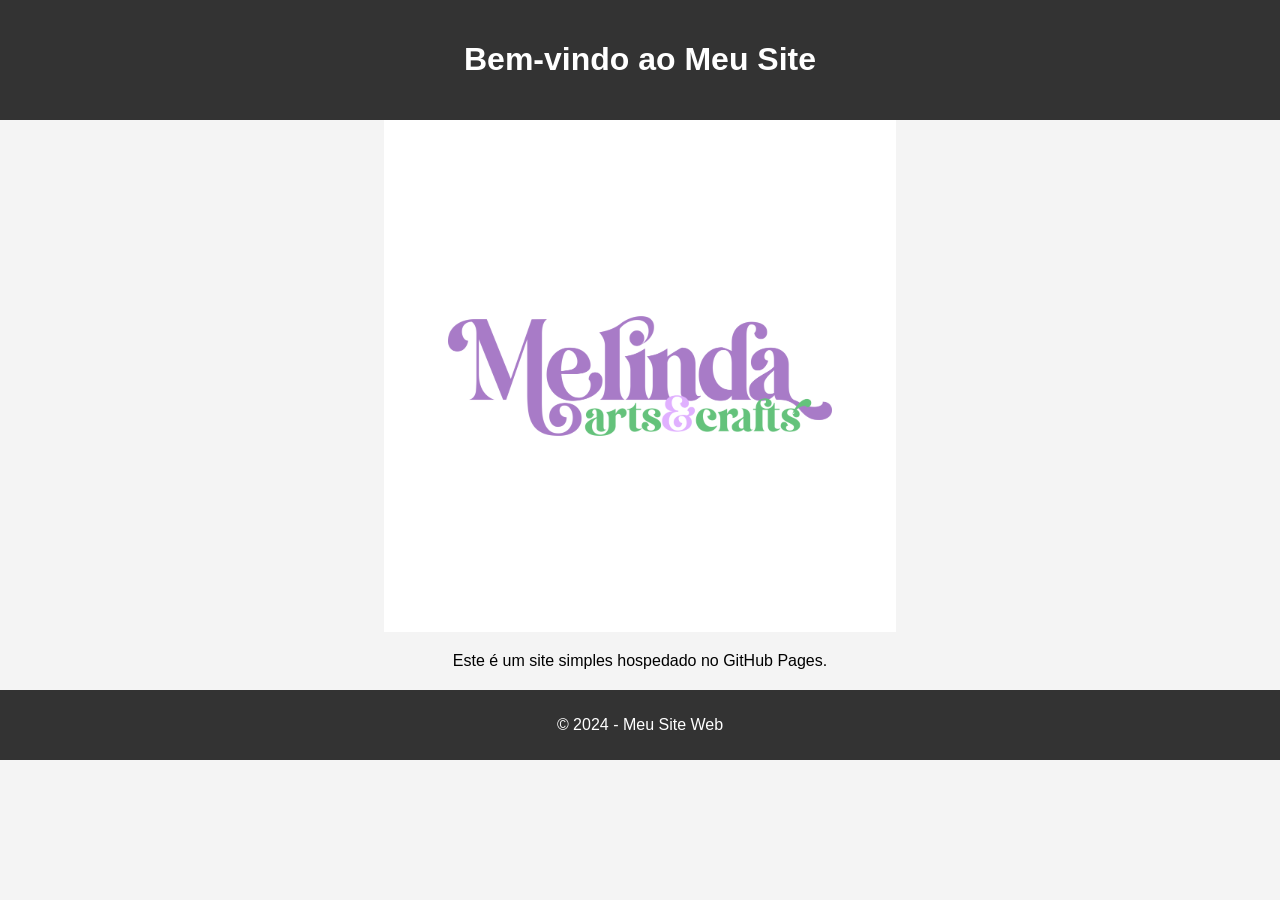
==== index.html @ 5c9f7231 "index.html" ====
<!DOCTYPE html>
<html lang="pt-br">
<head>
    <meta charset="UTF-8">
    <meta name="viewport" content="width=device-width, initial-scale=1.0">
    <title>Meu Site Web</title>
    <link rel="stylesheet" href="styles.css">
</head>
<body>
    <header> 
        <h1>Bem-vindo ao Meu Site</h1>
    </header>
    <main>
        <img src="banner.png" alt="Banner do site">
        <p>Este é um site simples hospedado no GitHub Pages.</p>
    </main>
    <footer>
        <p>&copy; 2024 - Meu Site Web</p>
    </footer>
</body>
</html>
---- styles.css ----
body {
    font-family: Arial, sans-serif;
    background-color: #f4f4f4;
    text-align: center;
    margin: 0;
    padding: 0;
}

header {
    background: #333;
    color: #fff;
    padding: 20px;
}

main img {
    max-width: 100%;
    height: auto;
}

footer {
    margin-top: 20px;
    background: #333;
    color: #fff;
    padding: 10px;
}
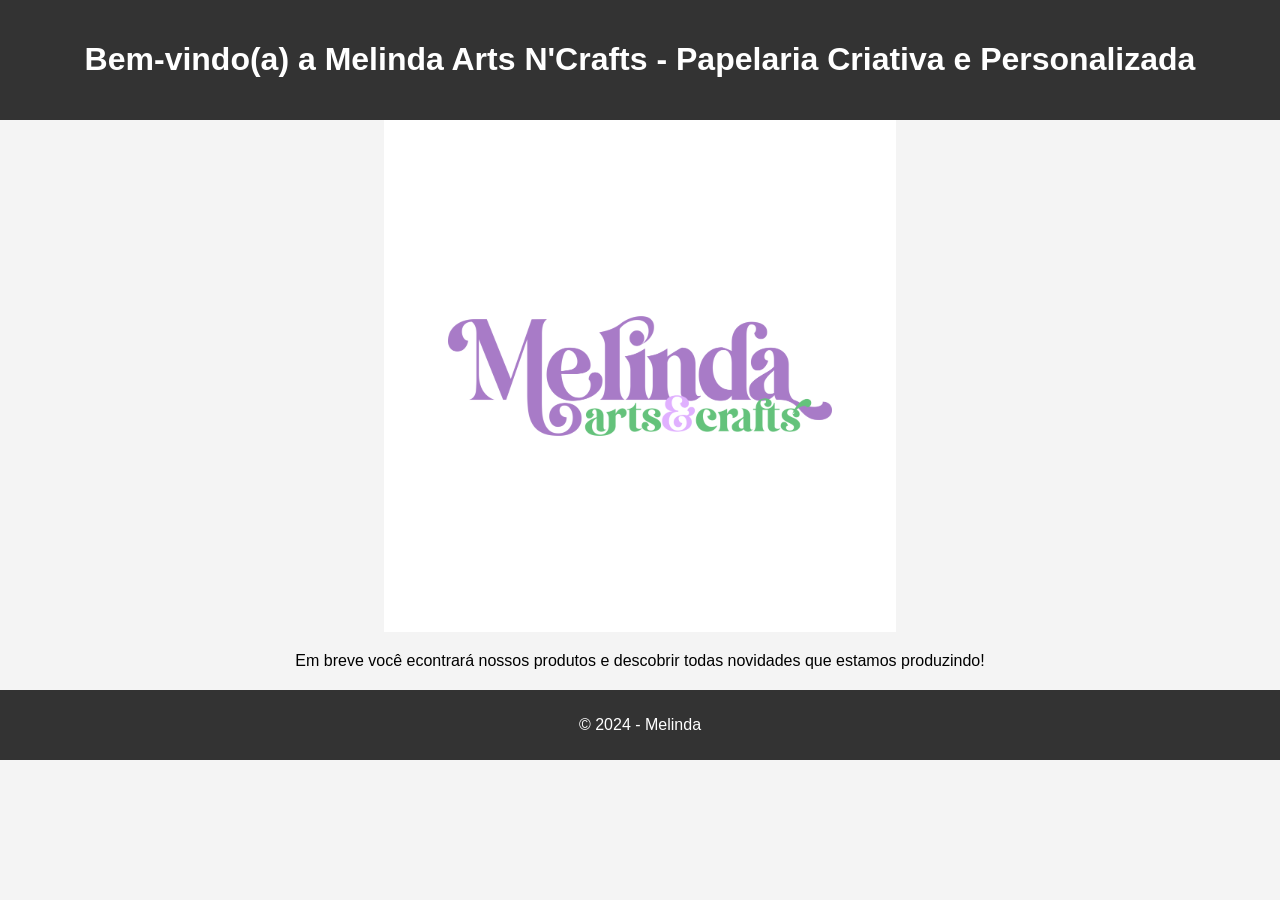
==== commit 9ee6f924: "index.html" ====
--- a/index.html
+++ b/index.html
@@ -8,14 +8,14 @@
 </head>
 <body>
     <header> 
-        <h1>Bem-vindo ao Meu Site</h1>
+        <h1>Bem-vindo(a) a Melinda Arts N'Crafts - Papelaria Criativa e Personalizada</h1>
     </header>
     <main>
         <img src="banner.png" alt="Banner do site">
-        <p>Este é um site simples hospedado no GitHub Pages.</p>
+        <p>Em breve você econtrará nossos produtos e descobrir todas novidades que estamos produzindo!</p>
     </main>
     <footer>
-        <p>&copy; 2024 - Meu Site Web</p>
+        <p>&copy; 2024 - Melinda</p>
     </footer>
 </body>
 </html>
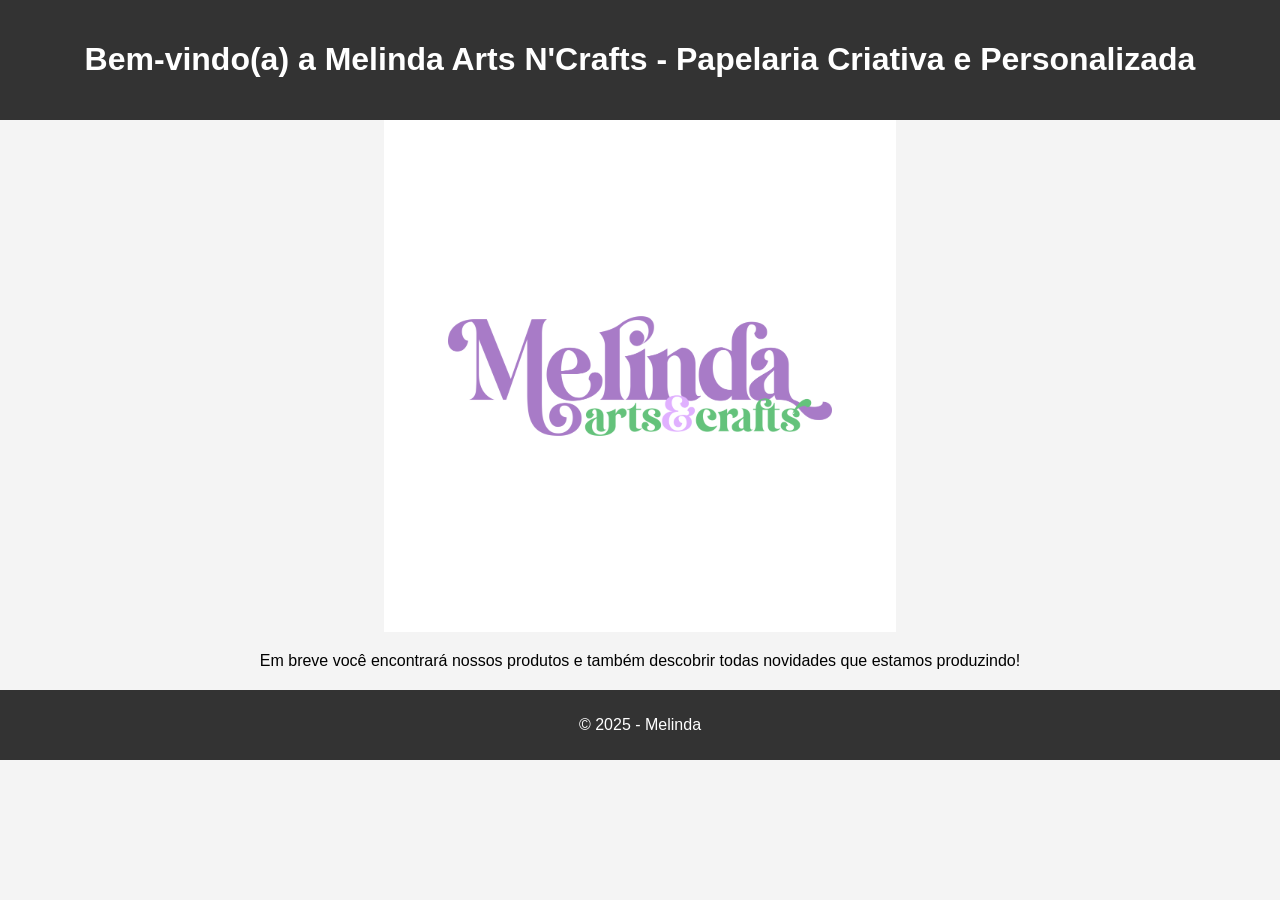
==== commit ad213ee0: "index.html" ====
--- a/index.html
+++ b/index.html
@@ -12,10 +12,10 @@
     </header>
     <main>
         <img src="banner.png" alt="Banner do site">
-        <p>Em breve você econtrará nossos produtos e descobrir todas novidades que estamos produzindo!</p>
+        <p>Em breve você encontrará nossos produtos e também descobrir todas novidades que estamos produzindo!</p>
     </main>
     <footer>
-        <p>&copy; 2024 - Melinda</p>
+        <p>&copy; 2025 - Melinda</p>
     </footer>
 </body>
 </html>
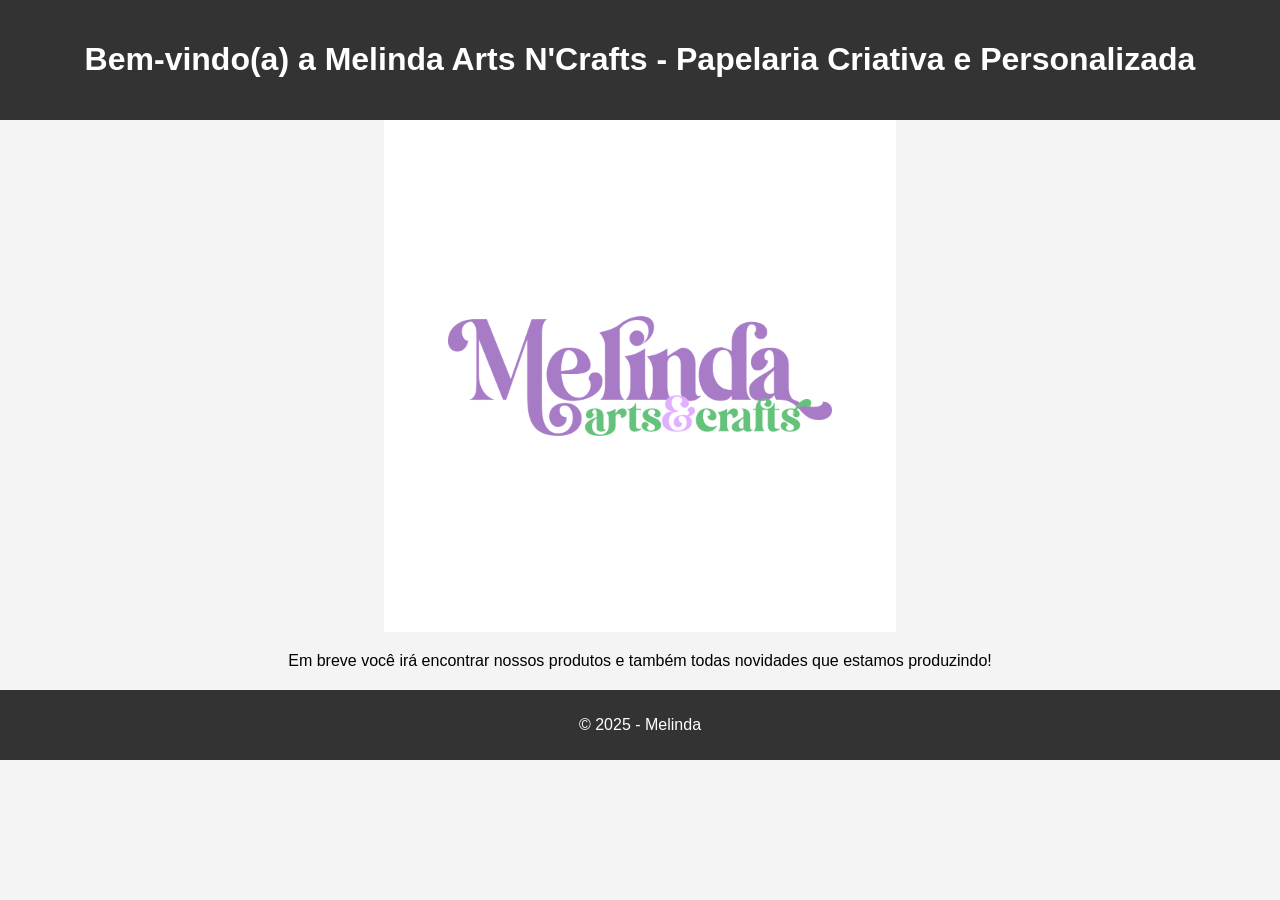
==== commit 267a82be: "index.html" ====
--- a/index.html
+++ b/index.html
@@ -3,7 +3,7 @@
 <head>
     <meta charset="UTF-8">
     <meta name="viewport" content="width=device-width, initial-scale=1.0">
-    <title>Meu Site Web</title>
+    <title>Melinda</title>
     <link rel="stylesheet" href="styles.css">
 </head>
 <body>
@@ -12,7 +12,7 @@
     </header>
     <main>
         <img src="banner.png" alt="Banner do site">
-        <p>Em breve você encontrará nossos produtos e também descobrir todas novidades que estamos produzindo!</p>
+        <p>Em breve você irá encontrar nossos produtos e também todas novidades que estamos produzindo!</p>
     </main>
     <footer>
         <p>&copy; 2025 - Melinda</p>
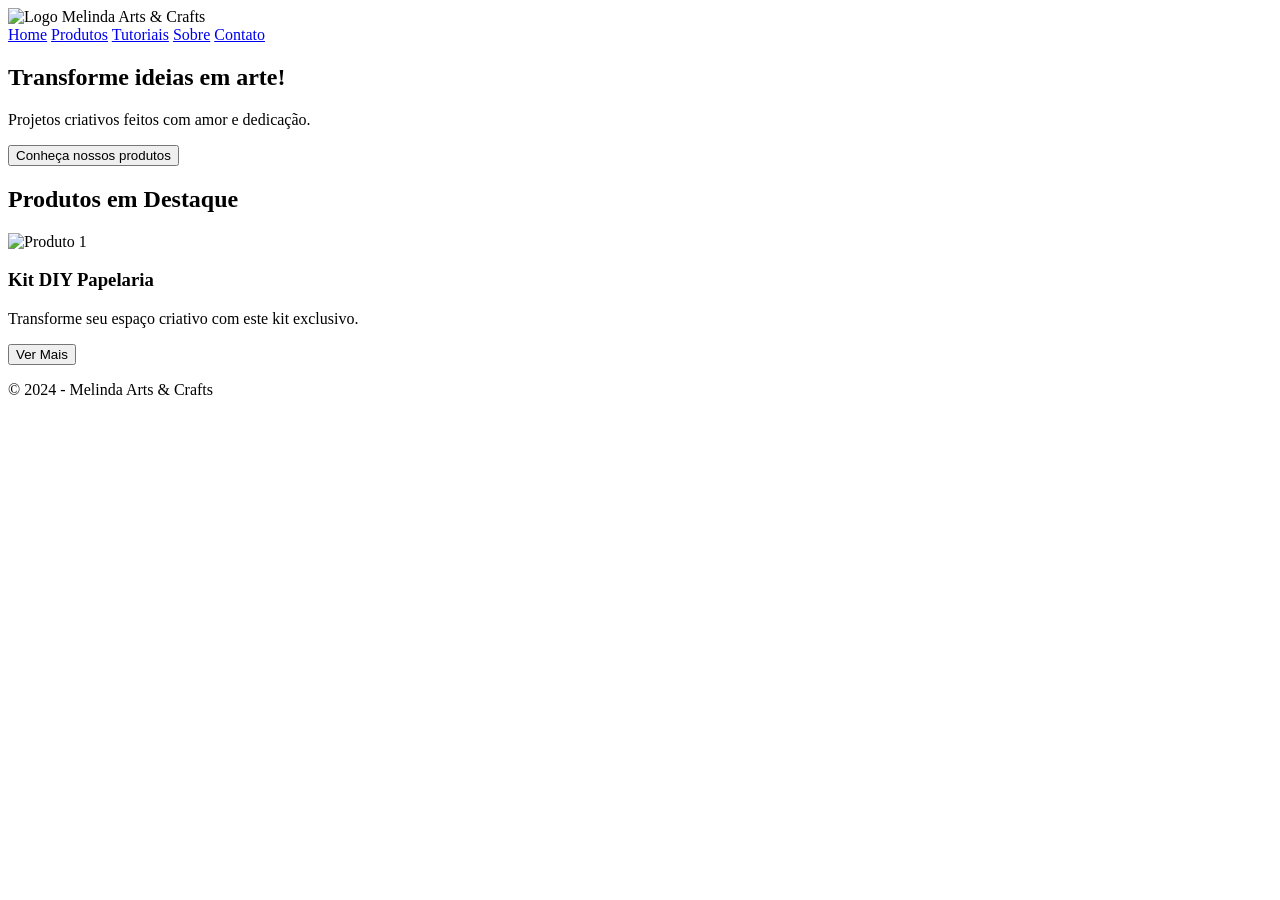
==== commit 1417c093: "index.html" ====
--- a/index.html
+++ b/index.html
@@ -1,21 +1,41 @@
 <!DOCTYPE html>
-<html lang="pt-br">
+<html lang="pt-BR">
 <head>
     <meta charset="UTF-8">
     <meta name="viewport" content="width=device-width, initial-scale=1.0">
-    <title>Melinda</title>
-    <link rel="stylesheet" href="styles.css">
+    <title>Melinda Arts & Crafts</title>
+    <link rel="stylesheet" href="css/styles.css">
 </head>
 <body>
-    <header> 
-        <h1>Bem-vindo(a) a Melinda Arts N'Crafts - Papelaria Criativa e Personalizada</h1>
+    <header class="header">
+        <img src="images/logo.png" alt="Logo Melinda Arts & Crafts" class="logo">
+        <nav>
+            <a href="#home">Home</a>
+            <a href="#produtos">Produtos</a>
+            <a href="#tutoriais">Tutoriais</a>
+            <a href="#sobre">Sobre</a>
+            <a href="#contato">Contato</a>
+        </nav>
     </header>
-    <main>
-        <img src="banner.png" alt="Banner do site">
-        <p>Em breve você irá encontrar nossos produtos e também todas novidades que estamos produzindo!</p>
-    </main>
-    <footer>
-        <p>&copy; 2025 - Melinda</p>
+
+    <section class="banner" id="home">
+        <h1>Transforme ideias em arte!</h1>
+        <p>Projetos criativos feitos com amor e dedicação.</p>
+        <button>Conheça nossos produtos</button>
+    </section>
+
+    <section class="produtos" id="produtos">
+        <h2>Produtos em Destaque</h2>
+        <div class="product-card">
+            <img src="images/banner.jpg" alt="Produto 1">
+            <h3>Kit DIY Papelaria</h3>
+            <p>Transforme seu espaço criativo com este kit exclusivo.</p>
+            <button>Ver Mais</button>
+        </div>
+    </section>
+
+    <footer class="footer">
+        <p>&copy; 2024 - Melinda Arts & Crafts</p>
     </footer>
 </body>
 </html>
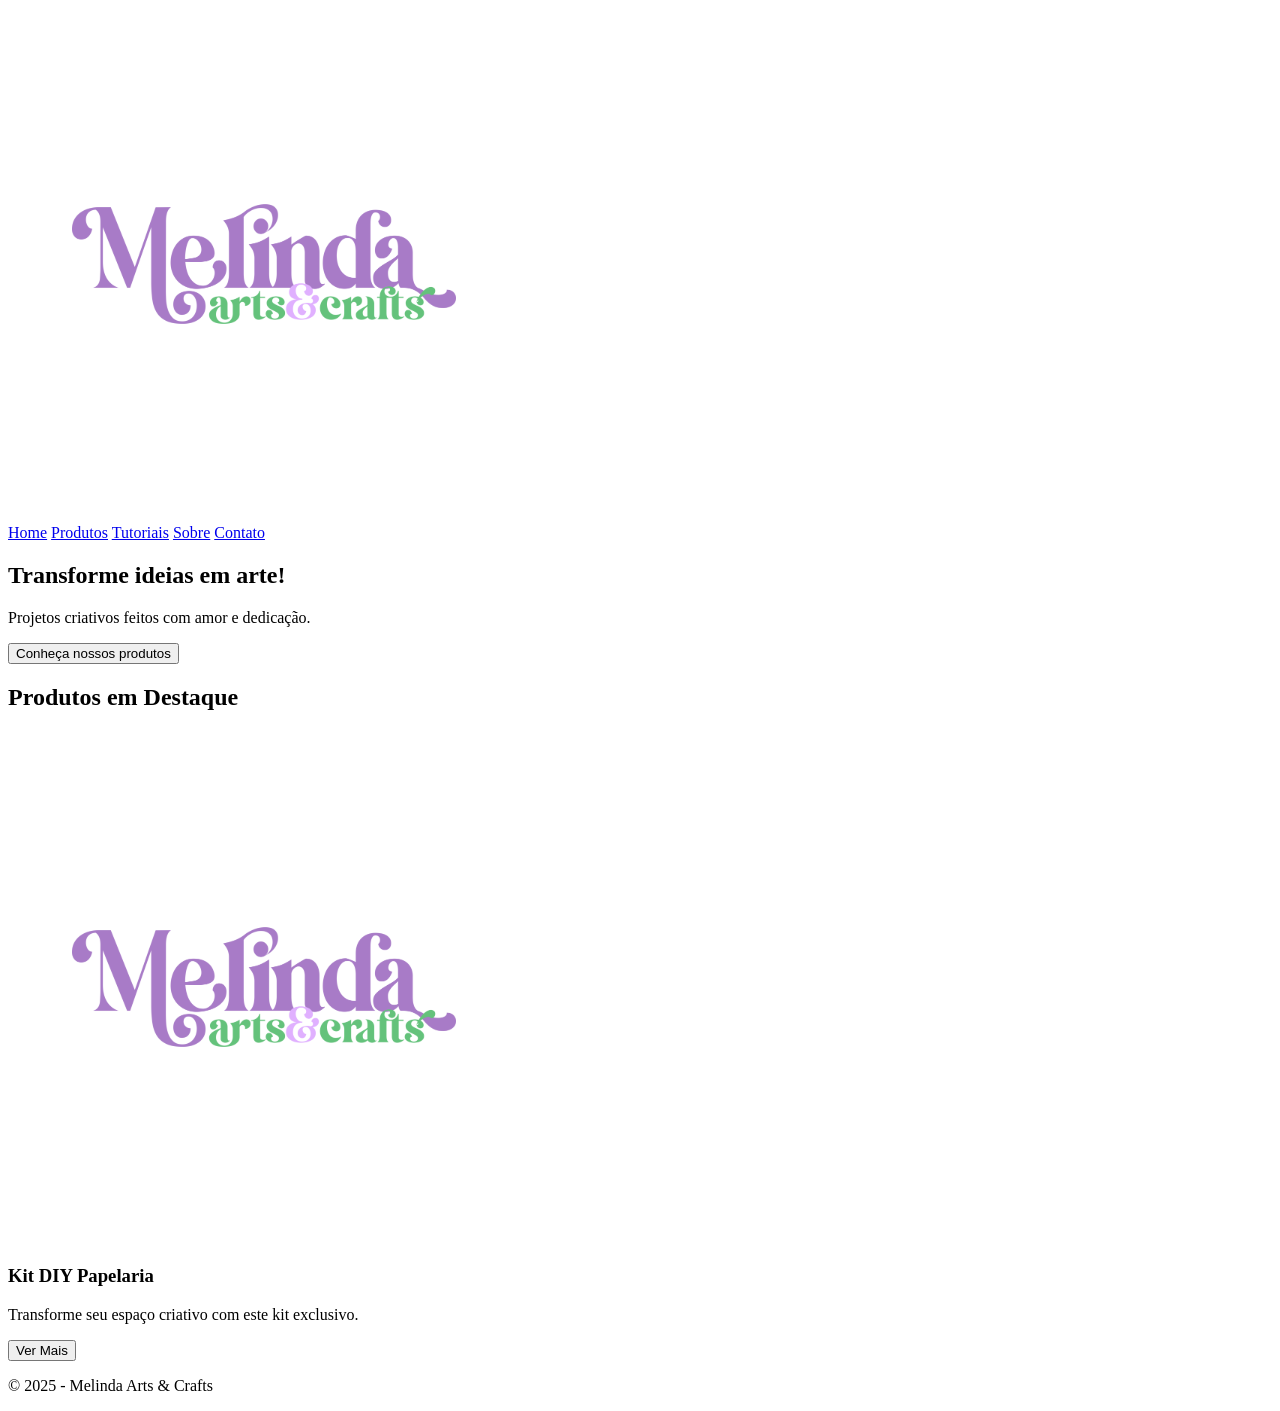
==== commit 3484ad60: "index.html" ====
--- a/index.html
+++ b/index.html
@@ -8,7 +8,7 @@
 </head>
 <body>
     <header class="header">
-        <img src="images/logo.png" alt="Logo Melinda Arts & Crafts" class="logo">
+        <img src="banner.png" alt="Logo Melinda Arts & Crafts" class="logo">
         <nav>
             <a href="#home">Home</a>
             <a href="#produtos">Produtos</a>
@@ -27,7 +27,7 @@
     <section class="produtos" id="produtos">
         <h2>Produtos em Destaque</h2>
         <div class="product-card">
-            <img src="images/banner.jpg" alt="Produto 1">
+            <img src="banner.png" alt="Produto 1">
             <h3>Kit DIY Papelaria</h3>
             <p>Transforme seu espaço criativo com este kit exclusivo.</p>
             <button>Ver Mais</button>
@@ -35,7 +35,7 @@
     </section>
 
     <footer class="footer">
-        <p>&copy; 2024 - Melinda Arts & Crafts</p>
+        <p>&copy; 2025 - Melinda Arts & Crafts</p>
     </footer>
 </body>
 </html>
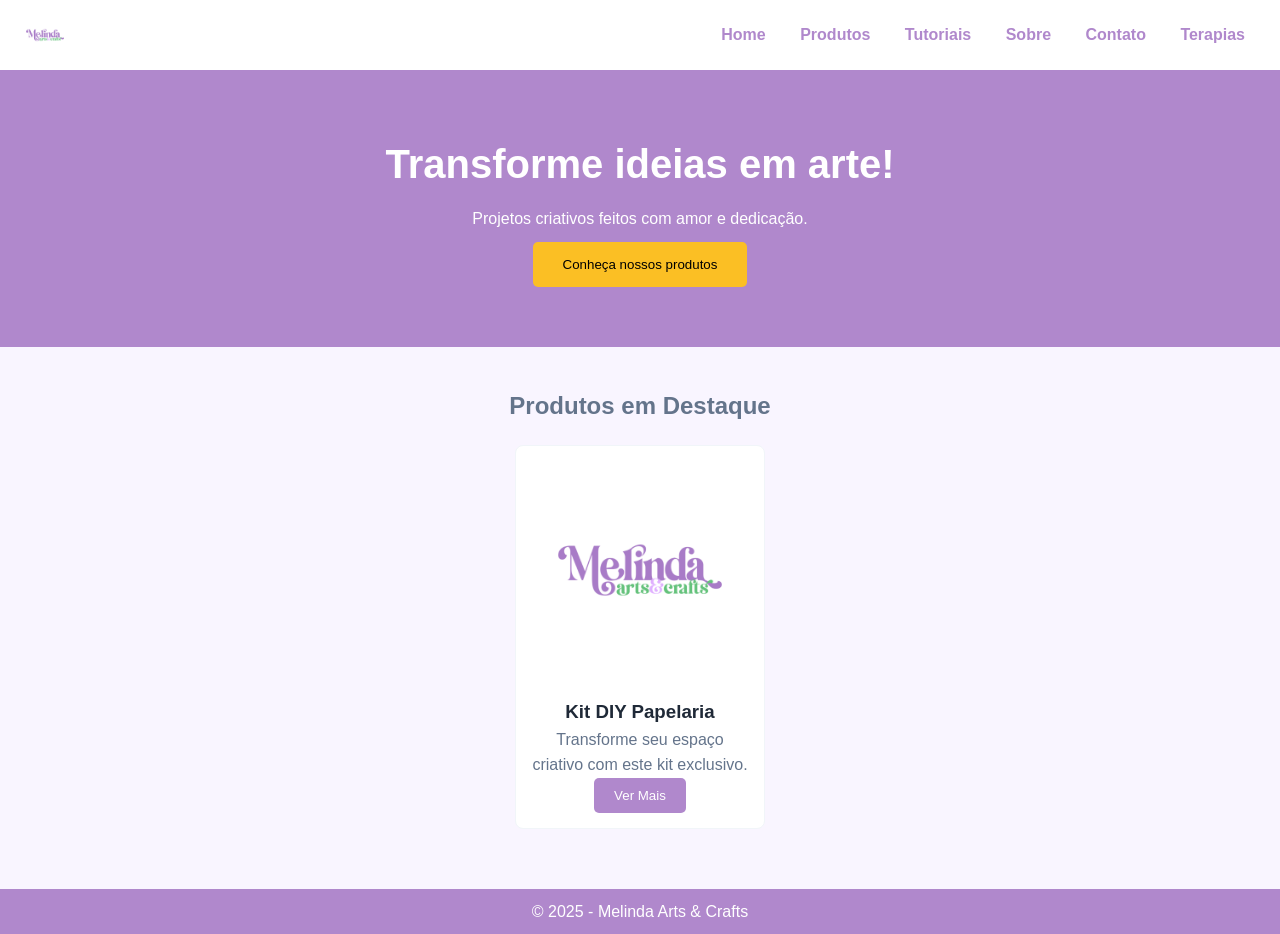
==== commit ff183bc7: "fix: corrige caminho do styles.css e adiciona link para o app de terapias Co-Authored-By: Claude Fab" ====
--- a/index.html
+++ b/index.html
@@ -4,7 +4,7 @@
     <meta charset="UTF-8">
     <meta name="viewport" content="width=device-width, initial-scale=1.0">
     <title>Melinda Arts & Crafts</title>
-    <link rel="stylesheet" href="css/styles.css">
+    <link rel="stylesheet" href="styles.css">
 </head>
 <body>
     <header class="header">
@@ -15,6 +15,7 @@
             <a href="#tutoriais">Tutoriais</a>
             <a href="#sobre">Sobre</a>
             <a href="#contato">Contato</a>
+            <a href="terapias/">Terapias</a>
         </nav>
     </header>
 
--- a/styles.css
+++ b/styles.css
@@ -0,0 +1,128 @@
+/* Paleta de Cores */
+:root {
+    --lilas: #B088CC;
+    --magenta: #C541FF;
+    --azul-escuro: #1F2937;
+    --cinza-azulado: #64748B;
+    --lilas-claro: #F9F5FF;
+    --branco: #FFFFFF;
+    --cinza-claro: #F1F5F9;
+    --amarelo: #FBBF24;
+    --preto: #000000;
+}
+
+/* Reset */
+* {
+    margin: 0;
+    padding: 0;
+    box-sizing: border-box;
+}
+
+body {
+    font-family: 'Poppins', sans-serif;
+    background-color: var(--lilas-claro);
+    color: var(--cinza-azulado);
+    line-height: 1.6;
+}
+
+/* Header */
+.header {
+    background-color: var(--branco);
+    border-bottom: 2px solid var(--lilas);
+    display: flex;
+    justify-content: space-between;
+    align-items: center;
+    padding: 10px 20px;
+}
+
+.header .logo {
+    height: 50px;
+}
+
+.header nav a {
+    margin: 0 15px;
+    text-decoration: none;
+    color: var(--lilas);
+    font-weight: bold;
+}
+
+.header nav a:hover {
+    color: var(--magenta);
+}
+
+/* Banner */
+.banner {
+    background-color: var(--lilas);
+    color: var(--branco);
+    text-align: center;
+    padding: 60px 20px;
+}
+
+.banner h1 {
+    font-size: 2.5rem;
+}
+
+.banner p {
+    margin: 10px 0;
+}
+
+.banner button {
+    background-color: var(--amarelo);
+    color: var(--preto);
+    border: none;
+    padding: 15px 30px;
+    border-radius: 5px;
+    cursor: pointer;
+}
+
+.banner button:hover {
+    background-color: var(--magenta);
+    color: var(--branco);
+}
+
+/* Produtos */
+.produtos {
+    padding: 40px 20px;
+    text-align: center;
+}
+
+.product-card {
+    background-color: var(--branco);
+    border: 1px solid var(--cinza-claro);
+    border-radius: 8px;
+    display: inline-block;
+    width: 250px;
+    margin: 20px;
+    padding: 15px;
+}
+
+.product-card img {
+    width: 100%;
+    border-radius: 8px;
+}
+
+.product-card h3 {
+    color: var(--azul-escuro);
+    margin-top: 10px;
+}
+
+.product-card button {
+    background-color: var(--lilas);
+    color: var(--branco);
+    padding: 10px 20px;
+    border: none;
+    border-radius: 5px;
+    cursor: pointer;
+}
+
+.product-card button:hover {
+    background-color: var(--magenta);
+}
+
+/* Footer */
+.footer {
+    background-color: var(--lilas);
+    color: var(--branco);
+    text-align: center;
+    padding: 10px;
+}
